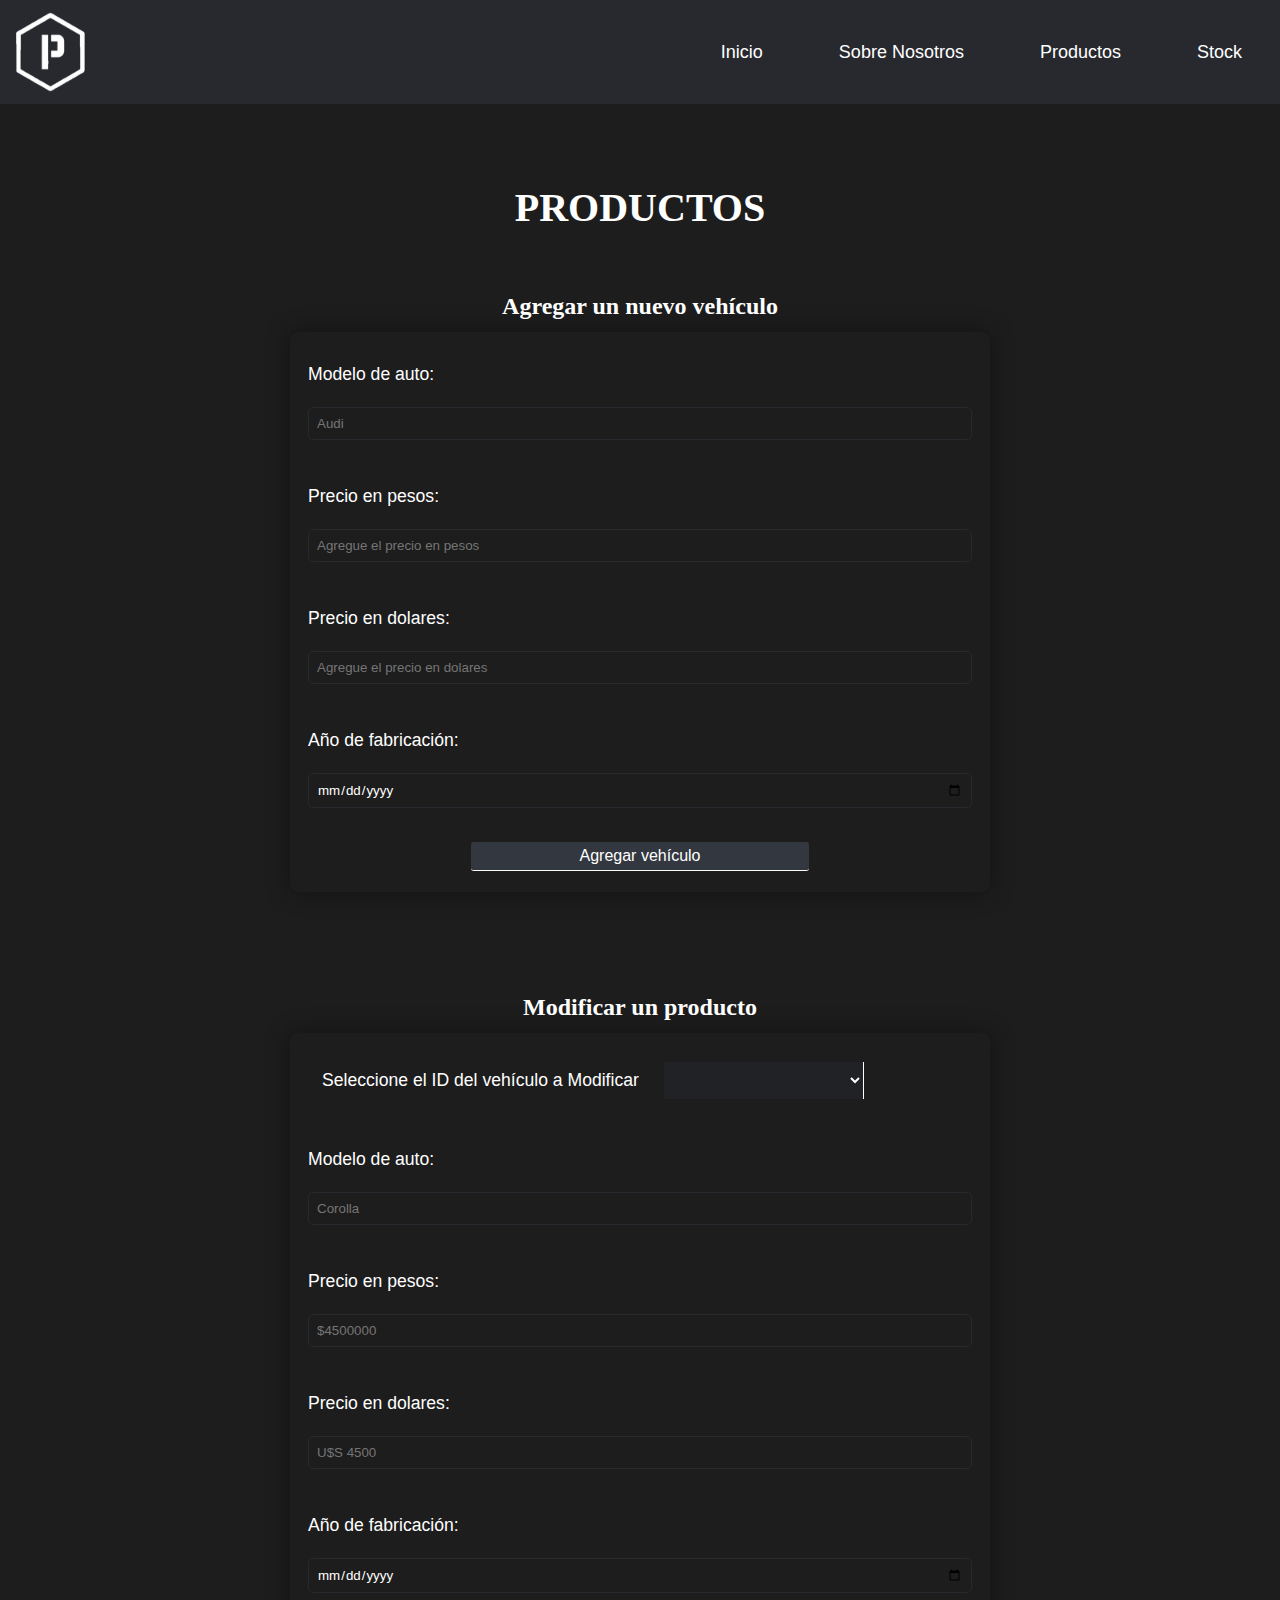
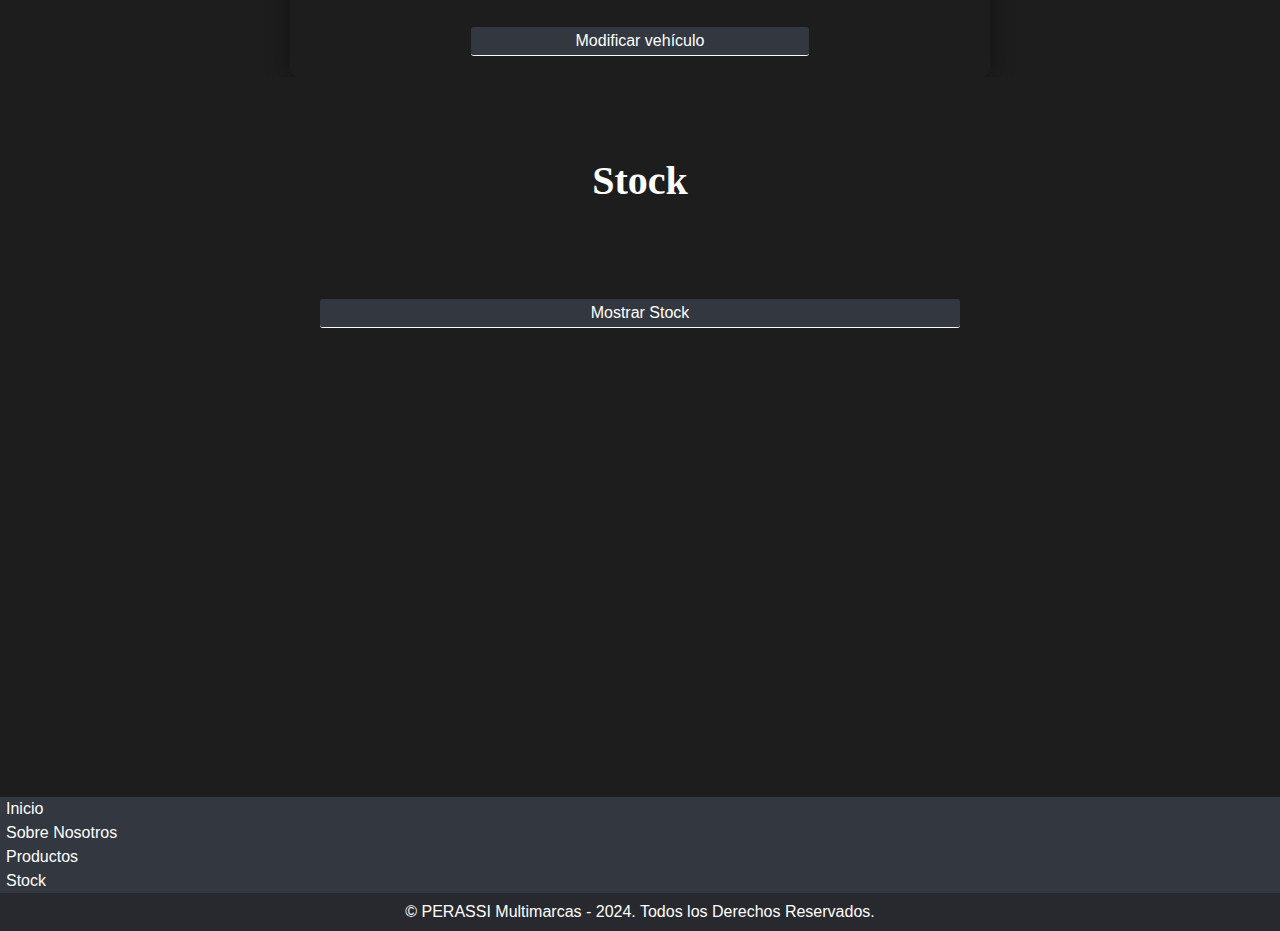
==== productos.html @ dc092533 "12" ====
<!DOCTYPE html>
<html lang="en">
<head>
    <meta charset="UTF-8">
    <meta name="viewport" content="width=device-width, initial-scale=1.0">
    <title>Productos</title>
    <link rel="stylesheet" href="style.css">
</head>
<body>
    <header>
        <div class="contenedor-header">
            <nav class="nav">
                <div class="nav__logo-container">
                    <a href="index.html"><img src="imgs/logo.png" alt="Logo" id="Inicio"></a>
                </div>
                <div class="nav__ul-container">
                    <ul class="nav__ul">
                        <li class="nav__item"><a href="index.html" class="nav__link">Inicio</a></li>
                        <li class="nav__item"><a href="index.html" class="nav__link">Sobre Nosotros</a></li>
                        <li class="nav__item"><a href="#Producto" class="nav__link">Productos</a></li>
                        <li class="nav__item"><a href="#Stock" class="nav__link">Stock</a></li>
                    </ul>
                </div>
            </nav>
        </div>
    </header>
    <section class="form" id="Producto">
        <h2 class="form__tittle">PRODUCTOS</h2>
        <!--Agregar un Nuevo vehículo-->
        <h3>Agregar un nuevo vehículo</h3>
        <form action="javascript:" class= "form__form">
            <div class="form__input-container">
                <label>Modelo de auto:
                    <input type="text" id="titulo" placeholder="Audi">
                </label>
            </div>
            <div class="form__input-container">
                <label>Precio en pesos: 
                    <input type="number" id="precioPeso" placeholder="Agregue el precio en pesos">
                </label>
            </div>
            <div class="form__input-container">
                <label>Precio en dolares: 
                    <input type="number" id="precioDolar" placeholder="Agregue el precio en dolares">
                </label>
            </div>
            <div class="form__input-container">
                <label>Año de fabricación: 
                    <input type="date" id="fecha">
                </label>
            </div>
            <button onclick="CrearNuevoProducto()">Agregar vehículo</button>
        </form>
        
        <!--Modificar Nuevo vehículo-->
        <h3>Modificar un producto</h3>
        <form class = "form__form">
            <div class="form__select-container">
                <label>Seleccione el ID del vehículo a Modificar
                    <select id="idModificar" class="form__select"></select>
                </label>
            </div>
            <div class="form__input-container">
                <label>Modelo de auto:
                    <input type="text" placeholder="Corolla" id="NuevoTitulo">
                </label>
            </div>
            <div class="form__input-container">
                <label>Precio en pesos: 
                    <input type="number" placeholder="$4500000" id="nuevoPrecioPesos">
                </label>
            </div>
            <div class="form__input-container">
                <label>Precio en dolares: 
                    <input type="number" placeholder="U$S 4500" id="nuevoPrecioDolar">
                </label>
            </div>
            <div class="form__input-container">
                <label>Año de fabricación: 
                    <input type="date" id="nuevaFecha">
                </label>
            </div>
            <button onclick="Modificar()">Modificar vehículo</button>
        </form>
        
    </section>
    <!--SECCIÓN STOCK-->
    <section class="stock">
        <h2 class="stock__tittle">Stock</h2>
        <button onclick="ObtenerProductos()" class="stock__btn">Mostrar Stock</button>
        <div id="respuestaAgregar" class="stock__respuestas">

        </div>
        <div id="respuestaModificar" class="stock__respuestas">

        </div>
    </section>
    <footer>
        <div class="contenedor__pie">
            <div class="contenedor__pie-inicio">
                <ul class="footer__ul">
                    <li class="list__item"><a href="index.html" class="link__item">Inicio</a></li>
                    <li class="list__item"><a href="index.html" class="link__item">Sobre Nosotros</a></li>
                    <li class="list__item"><a href="#Producto" class="link__item">Productos</a></li>
                    <li class="list__item"><a href="#Stock" class="link__item">Stock</a></li>
                </ul>
            </div>
            <div class="contenedor__pie-derechos">
                <p>&copy; PERASSI Multimarcas - 2024. Todos los Derechos Reservados.</p>
            </div>
        </div>
    </footer>
    <script src="script.js"></script>
</body>
</html>
---- style.css ----
*{
    margin: 0;
    padding: 0;
    font-family: sans-serif;
    box-sizing: border-box;
    scroll-behavior: smooth;
}

div, header, nav, section, form, h1, h2, h3, p, body {
    box-sizing: border-box;
}

.contenedor-header {
    background-color: #27292E;
}

.nav {
    display: flex;
    align-items: center;
    justify-content: space-between;
}

.nav__ul {
    margin: 0;
    display: flex;
    flex-wrap: wrap;
    padding: 0;
}

.nav__item {
    list-style: none;
    padding: 0 38px;
    font-size: 18px;
}

.nav__link {
    display: inline-block;
    text-decoration: none;
    color: #fff;
}

img {
    width: 100px;
    height: 100px;
}

.nav__logo-container { 
    background-size: cover;
}

/* Sección INICIO */

.contenedor-inicio {
    min-height: 100vh;
    box-sizing: border-box;
    background-image: linear-gradient(#000a, #000a), url(imgs/background-img2.jpg);
    background-repeat: no-repeat;
    background-size: cover;
    display: flex;
}

h1{
    margin: 0;
    font-size: 4.2rem;
    padding-bottom: 30px;
    text-wrap: nowrap;
    font-weight: bolder;
    font-family: 'Times New Roman';
}
.inicio__parrafo {
    font-family: 'Times New Roman';
    font-size: 1.75rem;
    font-weight: 100;
}


.seccion__inicio {
    position: relative;
    z-index: 10;
    margin: auto;
    text-align: center;
    max-width: 700px;
    color: #d1d1d1;
}

.contenedor-inicio p {
    text-wrap: pretty;
    font-weight: bolder;
}

/* Seccion Sobre Nosotros*/
.wrapper {
    display: flex;
    justify-content: center;
    align-items: center;
    height: 100vh;
    background-color: #2e3032;
    font-family: 'Times New Roman';
    box-sizing: border-box;
}
.contenedor__sobreNosotros {
    text-align: center;
}

.sobreNosotros__tittle {
    font-size: 2.4rem;
    margin-bottom: 1.5rem;
    color: #f6f6f6;
}

.sobreNosotros__text {
    font-size: 1rem;
    color: #fbfbfb;
    padding: 14px 30px;
    text-wrap: pretty;
    margin: 10px;
}


/* Seccion PRODUCTOS */
.form {
    padding-top: 80px;
    font-family: 'Times New Roman';
    background-color: #1d1d1d;
    color: #fff;
    box-sizing: border-box;
}

.form h3 {
    font-size: 1.5rem;
    font-family: 'Times New Roman', Times, serif;
    text-align: center;
    padding: 12px 0;
}

.form h3:hover {
    color: #399976;
    transition: 0.8s;
}

.form__tittle {
    padding-bottom: 50px;
    font-size: 2.5rem;
    text-align: center;
    font-family: 'Times New Roman', Times, serif;
}

.form__subtittle {
    font-size: 1.2rem;
    padding: 0 6px;
}

.form__form {
    padding: 6px 12px;
    max-width: 700px;
    min-height: 480px;
    margin: auto;
    border-radius: 9px;
    margin-bottom: 90px;
    box-shadow: 0px 0px 25px #0006;
}
.form__form:last-child {
    margin-bottom: 0;
}

.form__input-container {
    padding: 15px 6px;
}


.form label {
    font-family: Arial;
    font-size: 1.1rem;
    line-height: 2.5;
}

.form input {
    width: 100%;
    padding: 8px;
    border: none;
    border: 1px solid #27292E;
    background-color: transparent;
    border-radius: 5px;
    margin-top: 10px;
    color: #fff;
}

.form button, .stock__btn {
    min-width: 50%;
    border-radius: 3px;
    padding: 5px;
    background-color: #33373f;
    color: #fff;
    font-size: 1rem;
    font-weight: 300;
    text-align: center;
    margin: 15px;
    margin-left: 25%;
    border: none;
    outline: none;
    border-bottom: 1px solid #fbfbfb;
}

.form__select-container {
    display: flex;
    flex-direction: column;
    margin: 20px;
}

.form__select{
    background-color: #212225;
    color: #fff;
    padding: 9px;
    font-size: 16px;
    text-align: center;
    margin-left: 20px;
    border: none;
    border-right: 1px solid #fff;
    width: 200px;
    outline: none;
    cursor: pointer;
}

.form__select:focus {
    box-shadow: 0px 0px 10px #111;
}


.form__form option {
    border-bottom: 1px solid #fff;
}


/*Seccion Stock*/
.stock {
    background-color: #1d1d1d;
    min-height: 80vh;
    box-sizing: border-box;
    font-family: 'Times New Roman', Times, serif;
}

.stock__tittle {
    color: #fff;
    text-align: center;
    padding: 80px 0;
    font-family: 'Times New Roman', Times, serif;
    font-size: 2.5rem;
}

.stock__respuestas {
    display: flex;
    flex-wrap: wrap;
    gap: 20px;
    padding: 20px;
    justify-content: center;
}
.form__card {
    background-color: #333539;
    display: flex;
    align-items: center;
    border-radius: 10px;
    overflow: hidden;
    width: 950px;
    max-width: 90%;
    height: 260px;
    box-shadow: 0 0 5px #fffa;
}
.stock__btn {
    width: 40%;
}
.stock__logo {
    width: 230px;
    height: 230px;
    object-fit: cover;
    border-right: 1px solid #fffa;
    padding: 8px;
    border-radius: 15px;
}

.form__card ul {
    list-style: none;
    margin: 0;
    font-size: 1rem;
    flex: 1;
    font-family: Tahoma;
}
.form__card li {
    text-decoration: none;
    color: #fbf3f3;
    margin-bottom: 15px;
    display: flex;
    justify-content: flex-end;
    padding-right: 20px;
}
.form__card li strong {
    color: #9c9d9b;
    font-weight: bolder;
}

.form__btn-borrar {
    background-color: #9c9d9b;
    color: #fff;
    padding: 2px 12px;
    border-radius: 2px;
    border: none;
    border: 1px solid #fff;
    font-size: 1.2rem;
    font-family: Tahoma;
    margin-top: 18px;
}





/* Seccion FOOTER */

.contenedor__pie {
    background-color: #27292E;
    color: #fff;
    box-sizing: border-box;
    margin-top: auto;
}

.contenedor__pie-inicio{
    text-align: start;
    background-color: #33373f;
}
.contenedor__pie-derechos {
    text-align: center;
    padding: 10px;
}

.list__item {
    list-style: none;
    padding: 3px 6px;
    font-size: 16px;
}

.link__item {
    text-decoration: none;
    color: #fff;
}
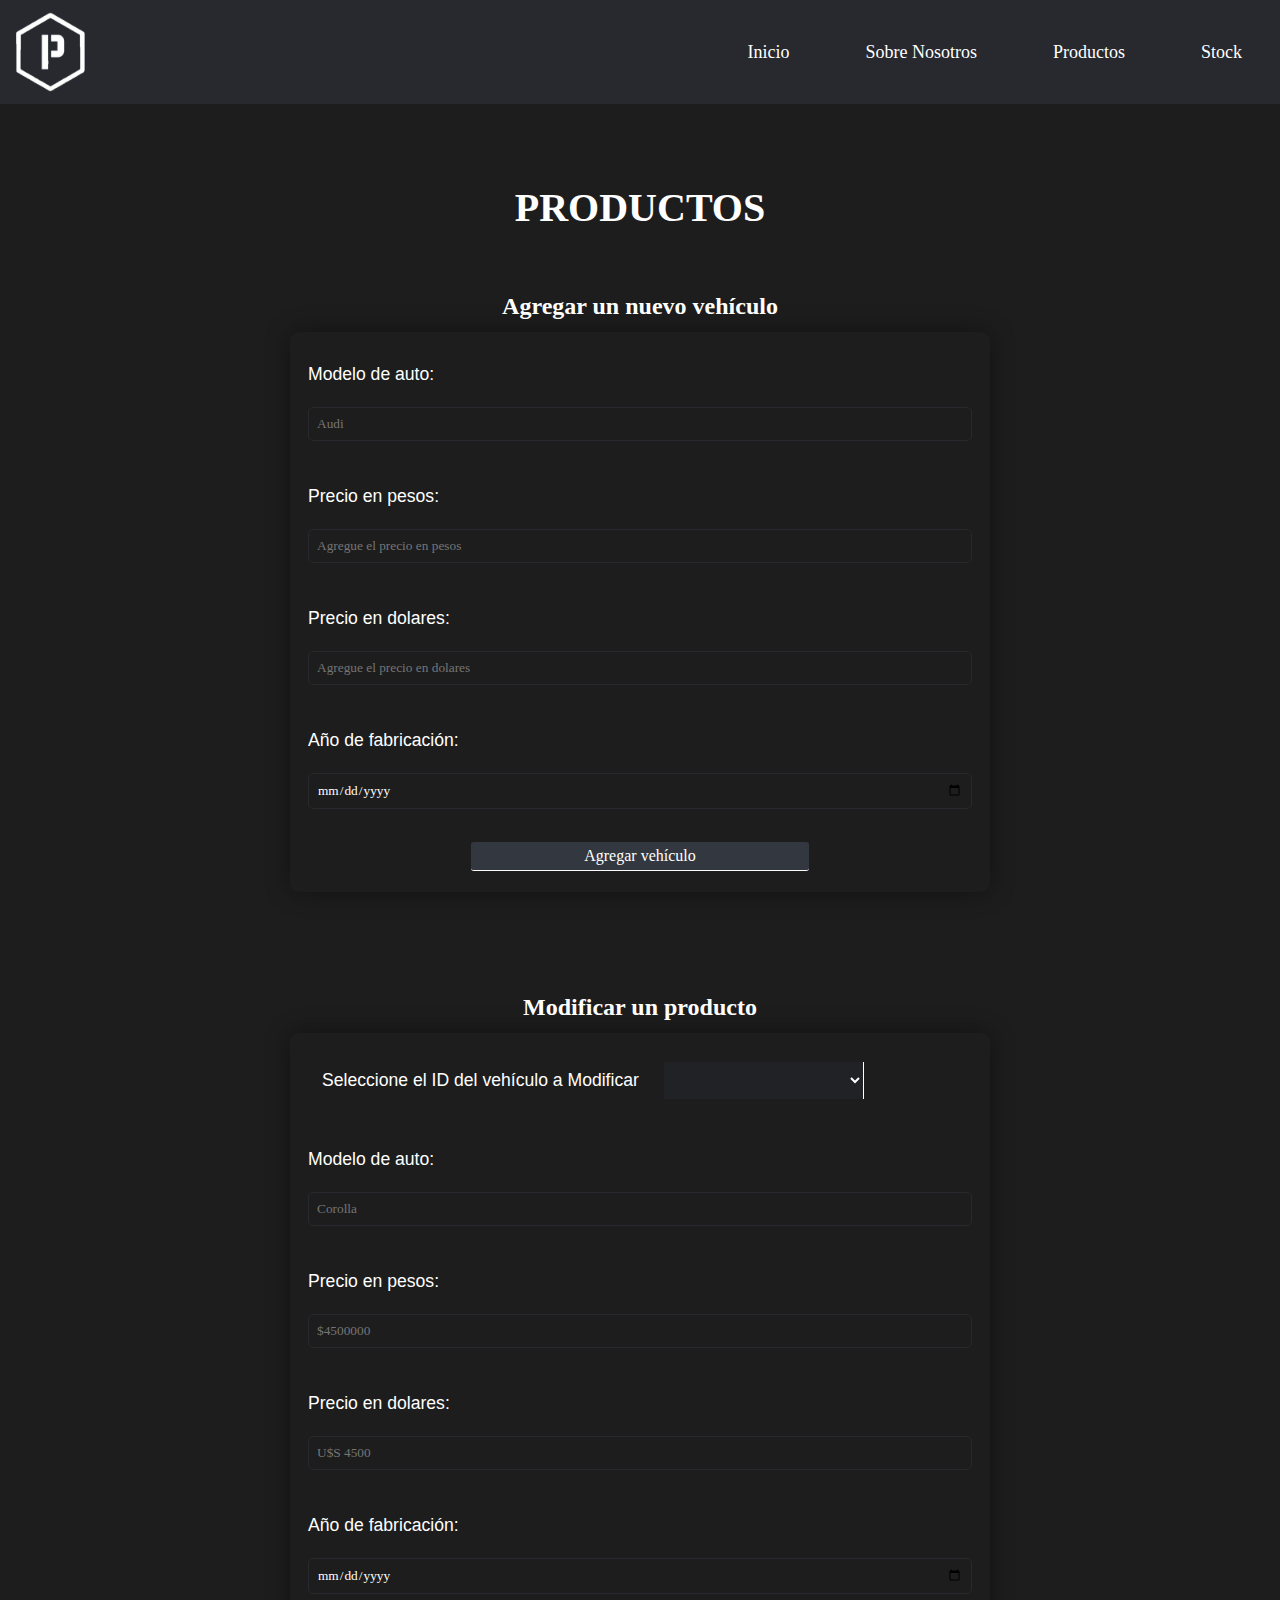
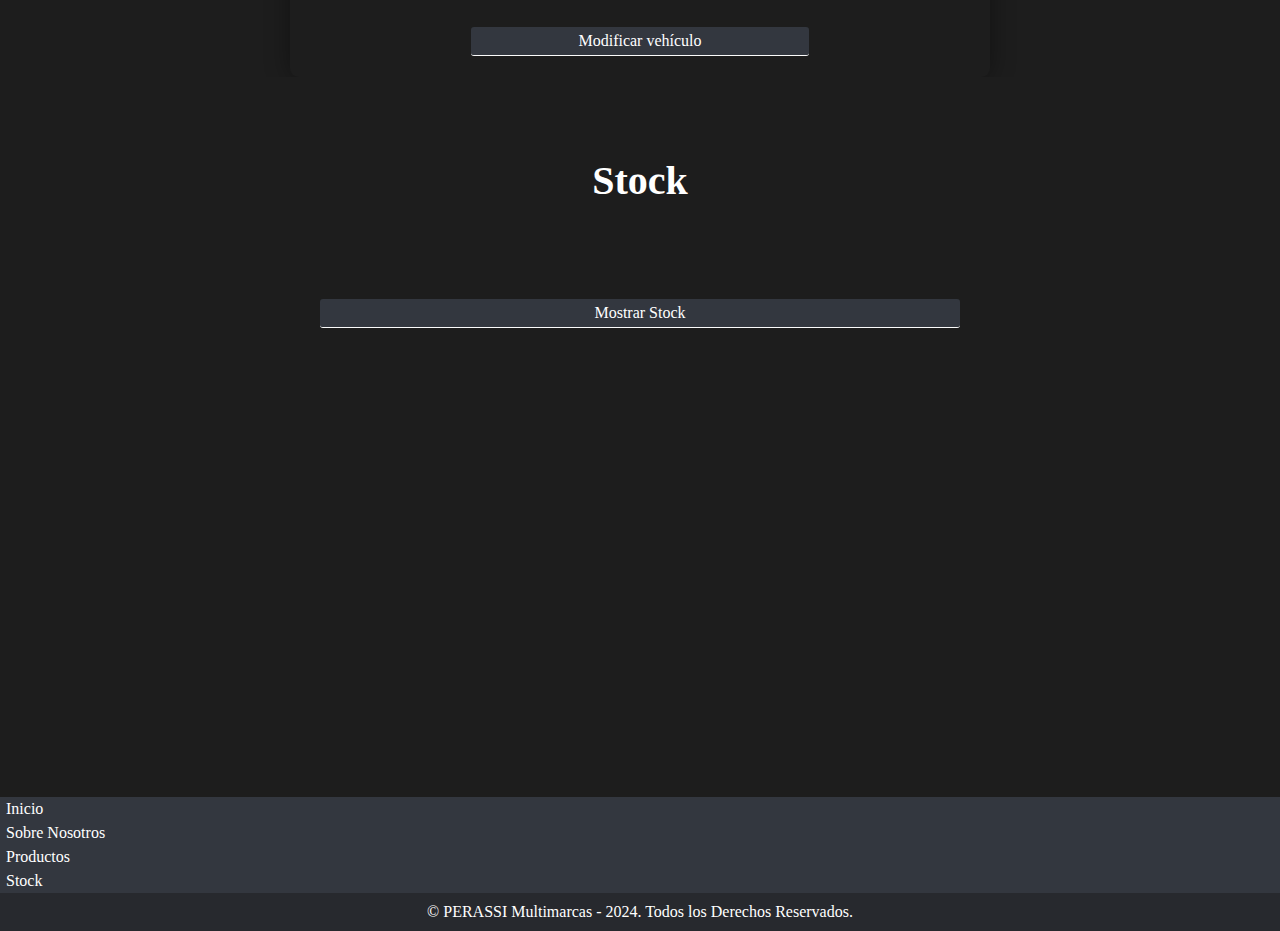
==== commit 0c835d3a: "Adaptative" ====
--- a/productos.html
+++ b/productos.html
@@ -5,18 +5,23 @@
     <meta name="viewport" content="width=device-width, initial-scale=1.0">
     <title>Productos</title>
     <link rel="stylesheet" href="style.css">
+    <link rel="stylesheet" href="https://cdnjs.cloudflare.com/ajax/libs/font-awesome/6.0.0-beta3/css/all.min.css">
 </head>
 <body>
-    <header>
+    <header class="header">
         <div class="contenedor-header">
+            <input type="checkbox" class="header__checkbox" id="menu-toggle">
             <nav class="nav">
                 <div class="nav__logo-container">
                     <a href="index.html"><img src="imgs/logo.png" alt="Logo" id="Inicio"></a>
                 </div>
+                <label for="menu-toggle" class="nav__menu-container">
+                    <i class="fa-solid fa-bars-staggered"></i>
+                </label>
                 <div class="nav__ul-container">
                     <ul class="nav__ul">
-                        <li class="nav__item"><a href="index.html" class="nav__link">Inicio</a></li>
-                        <li class="nav__item"><a href="index.html" class="nav__link">Sobre Nosotros</a></li>
+                        <li class="nav__item"><a href="index.html#Inicio" class="nav__link">Inicio</a></li>
+                        <li class="nav__item"><a href="index.html#SobreNosotros" class="nav__link">Sobre Nosotros</a></li>
                         <li class="nav__item"><a href="#Producto" class="nav__link">Productos</a></li>
                         <li class="nav__item"><a href="#Stock" class="nav__link">Stock</a></li>
                     </ul>
@@ -49,12 +54,12 @@
                     <input type="date" id="fecha">
                 </label>
             </div>
-            <button onclick="CrearNuevoProducto()">Agregar vehículo</button>
+            <button onclick="CrearNuevoProducto()" class="btn__agregar">Agregar vehículo</button>
         </form>
         
         <!--Modificar Nuevo vehículo-->
         <h3>Modificar un producto</h3>
-        <form class = "form__form">
+        <form action="javascript:" class="form__form">
             <div class="form__select-container">
                 <label>Seleccione el ID del vehículo a Modificar
                     <select id="idModificar" class="form__select"></select>
@@ -80,12 +85,11 @@
                     <input type="date" id="nuevaFecha">
                 </label>
             </div>
-            <button onclick="Modificar()">Modificar vehículo</button>
+            <button onclick="Modificar()" class="btn__modificar">Modificar vehículo</button>
         </form>
-        
     </section>
     <!--SECCIÓN STOCK-->
-    <section class="stock">
+    <section class="stock" id="Stock">
         <h2 class="stock__tittle">Stock</h2>
         <button onclick="ObtenerProductos()" class="stock__btn">Mostrar Stock</button>
         <div id="respuestaAgregar" class="stock__respuestas">
@@ -110,6 +114,6 @@
             </div>
         </div>
     </footer>
-    <script src="script.js"></script>
 </body>
+<script src="script.js"></script>
 </html>--- a/style.css
+++ b/style.css
@@ -1,14 +1,23 @@
 *{
     margin: 0;
     padding: 0;
-    font-family: sans-serif;
+    font-family: 'Montserrat';
     box-sizing: border-box;
     scroll-behavior: smooth;
 }
-
 div, header, nav, section, form, h1, h2, h3, p, body {
     box-sizing: border-box;
 }
+    
+/*---------HEADER SECTION------------*/
+.header {
+    position: sticky;
+    z-index: 100;
+    top: 0;
+    container-type: inline-size;
+    container-name: header;
+}
+
 
 .contenedor-header {
     background-color: #27292E;
@@ -46,6 +55,62 @@
 
 .nav__logo-container { 
     background-size: cover;
+}
+
+.nav__menu-container{
+    display: none;
+}
+
+.header__checkbox {
+    display: none;
+}
+.header__checkbox:checked + .nav .nav__ul-container {
+    display: flex;
+    flex-direction: column;
+    align-items: center;
+    justify-content: center;
+}
+
+/*---------HEADER QUERIES------------*/
+@container header (max-width: 700px){
+    .header {
+        display: flex;
+        position: relative;
+        z-index: 10;
+    }
+    .nav__ul-container{
+        display: none;
+        position: absolute;
+        top: 100px;
+        right: 0;
+        background-color: #27292E;
+        width: 100%;
+        z-index: 101;
+    }
+    .nav__menu-container{
+        display: block;
+        color: #fff;
+        font-size: 3rem;
+        position: absolute;
+        right: 10px;
+        cursor: pointer;
+    }
+    .nav__ul{
+        display: flex;
+        flex-direction: column;
+        width: 100%;
+        padding: 3px;
+        justify-content: center;
+        align-items: center;
+    }
+    .nav__item {
+        margin: 4px;
+        border-bottom: 1px solid #fff9;
+        
+    }
+}
+.header__checkbox:checked ~ .nav__ul-container {
+    display: flex;
 }
 
 /* Sección INICIO */
@@ -63,7 +128,7 @@
     margin: 0;
     font-size: 4.2rem;
     padding-bottom: 30px;
-    text-wrap: nowrap;
+    text-wrap: wrap;
     font-weight: bolder;
     font-family: 'Times New Roman';
 }
@@ -88,33 +153,128 @@
     font-weight: bolder;
 }
 
-/* Seccion Sobre Nosotros*/
-.wrapper {
+/*--------------SECCION SOBRE NOSOTROS-----------------*/
+
+.sobreNosotros {
+    padding: 40px;
+    background-color: #333539;
+    color: #f9f9f9;
+    container-name: sobreNosotros;
+    container-type: inline-size;
+}
+
+.sobreNosotros-tittle {
+    text-align: center;
+    font-family: 'Montserrat';
+    font-size: 2.6rem;
+    margin-bottom: 30px;
+}
+
+.timeline {
+    display: flex;
+    flex-direction: column;
+    align-items: center;
+    position: relative;
+    
+}
+
+.timeline::before {
+    content: '';
+    position: absolute;
+    top: 0;
+    bottom: 0;
+    left: 50%;
+    width: 2px;
+    background-color: #212225;
+    margin: 8px;
+}
+
+.timeline__event {
+    display: flex;
+    align-items: center;
+    margin-bottom: 20px;
+    width: 100%;
+}
+
+.timeline__icon {
+    width: 60px;
+    height: 60px;
+    background-color: #212225;
+    border: 2px solid #000;
+    border-radius: 50%;
     display: flex;
     justify-content: center;
     align-items: center;
-    height: 100vh;
-    background-color: #2e3032;
-    font-family: 'Times New Roman';
-    box-sizing: border-box;
-}
-.contenedor__sobreNosotros {
-    text-align: center;
-}
-
-.sobreNosotros__tittle {
-    font-size: 2.4rem;
-    margin-bottom: 1.5rem;
-    color: #f6f6f6;
-}
-
-.sobreNosotros__text {
-    font-size: 1rem;
-    color: #fbfbfb;
-    padding: 14px 30px;
-    text-wrap: pretty;
-    margin: 10px;
-}
+    margin-right: 20px;
+    font-size: 24px;
+    
+}
+
+.timeline__content {
+    background-color: #212225;
+    padding: 15px;
+    border-radius: 10px;
+    box-shadow: 0 4px 8px rgba(0,0,0,0.1);
+    width: calc(50% - 80px);
+}
+
+.timeline__event:nth-child(odd) .timeline__content {
+    margin-right: auto;
+}
+
+.timeline__event:nth-child(even) .timeline__content {
+    margin-left: auto;
+    
+}
+
+.services {
+    display: flex;
+    justify-content: center;
+    gap: 20px;
+    margin-top: 30px;
+}
+
+.service__item {
+    font-family: 'Montserrat';
+    font-size: 16px;
+    background-color: #212225;
+    padding: 20px;
+    border-radius: 10px;
+    text-align: center;
+    width: 200px;
+    display: flex;
+    flex-direction: column;
+    align-items: center;
+}
+
+.service__item i {
+    color: #fff;
+    font-size: 50px;
+    margin-bottom: 10px;
+}
+
+/*--------------QUERIES SOBRE NOSOTROS-----------------*/
+
+@container sobreNosotros (max-width: 600px){
+    .timeline{
+        flex-direction: column;
+    }
+    .timeline__content {
+        width: calc(100% - 80px);
+    }
+    .timeline::before{
+        display: none;
+    }
+    .services {
+        flex-direction: column;
+        align-items: center;
+    }
+    .service__item {
+        width: 100%;
+        max-width: 300px;
+    }
+}
+
 
 
 /* Seccion PRODUCTOS */
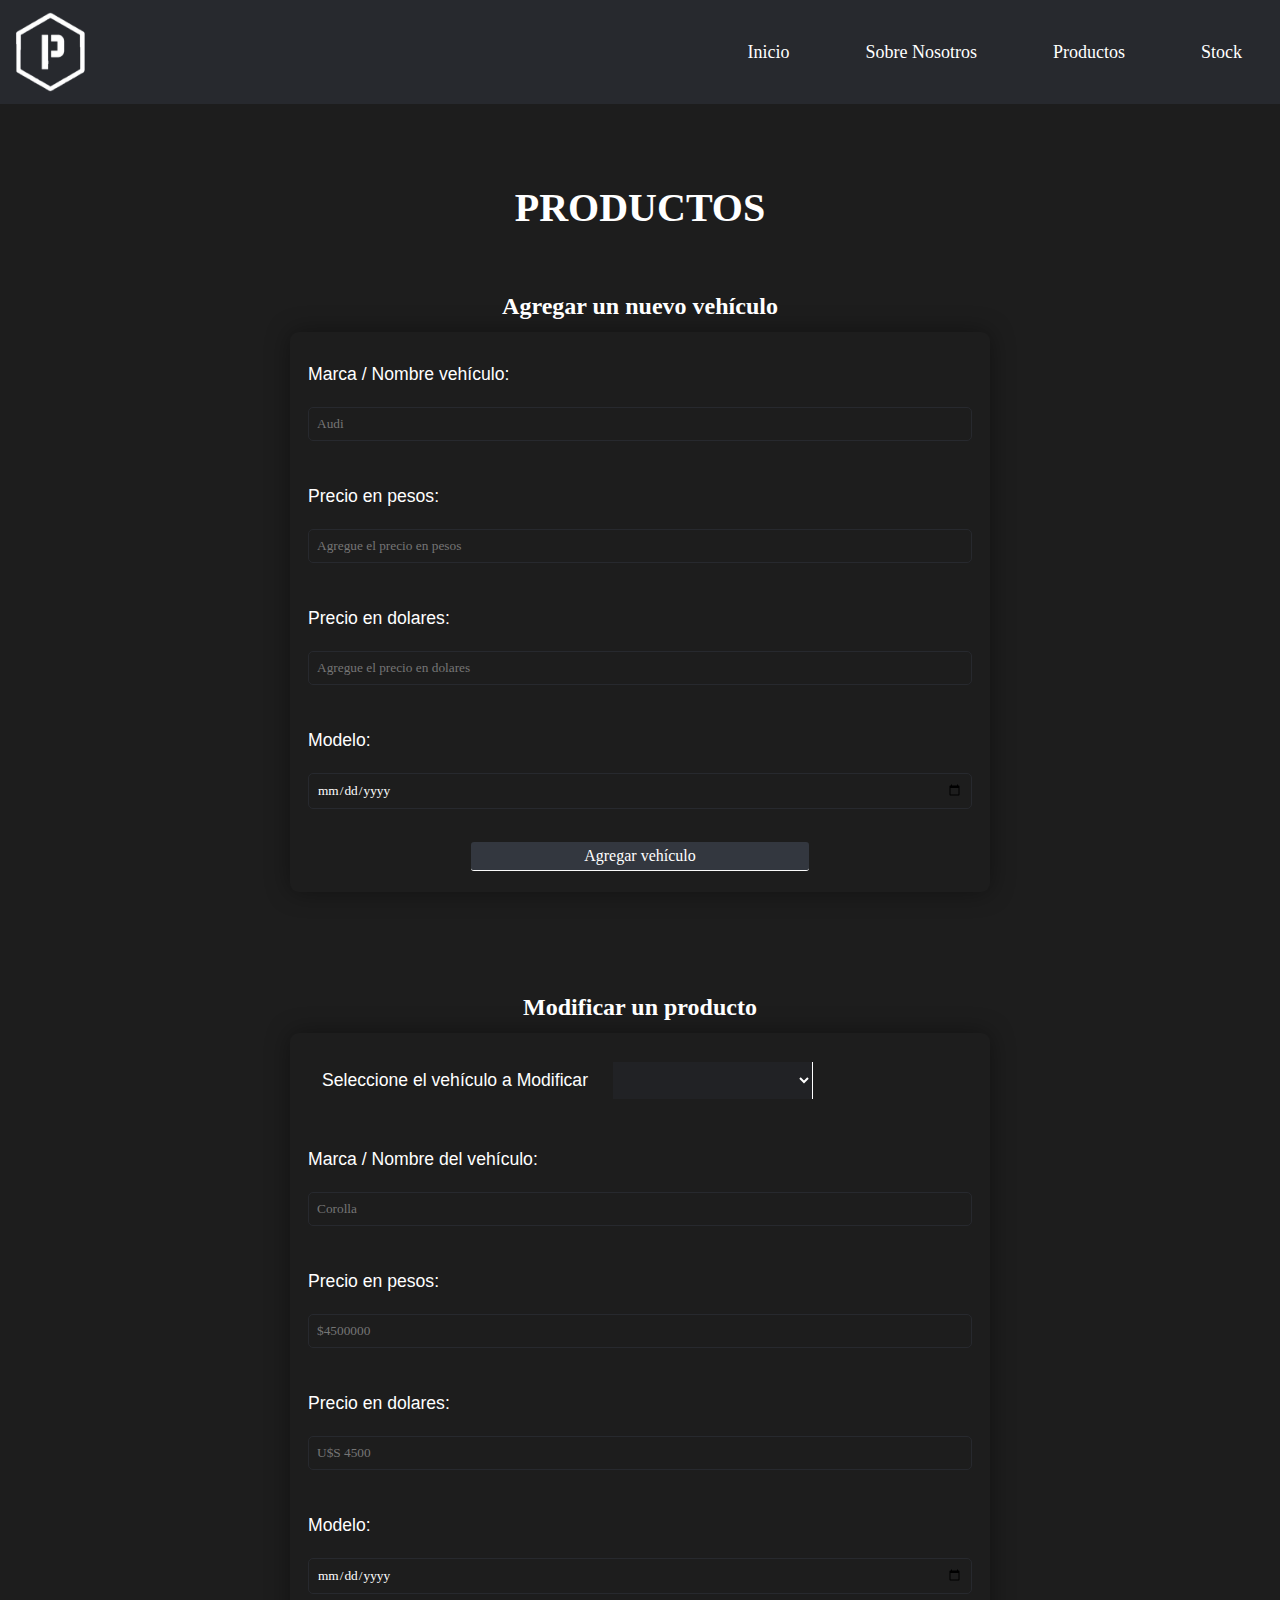
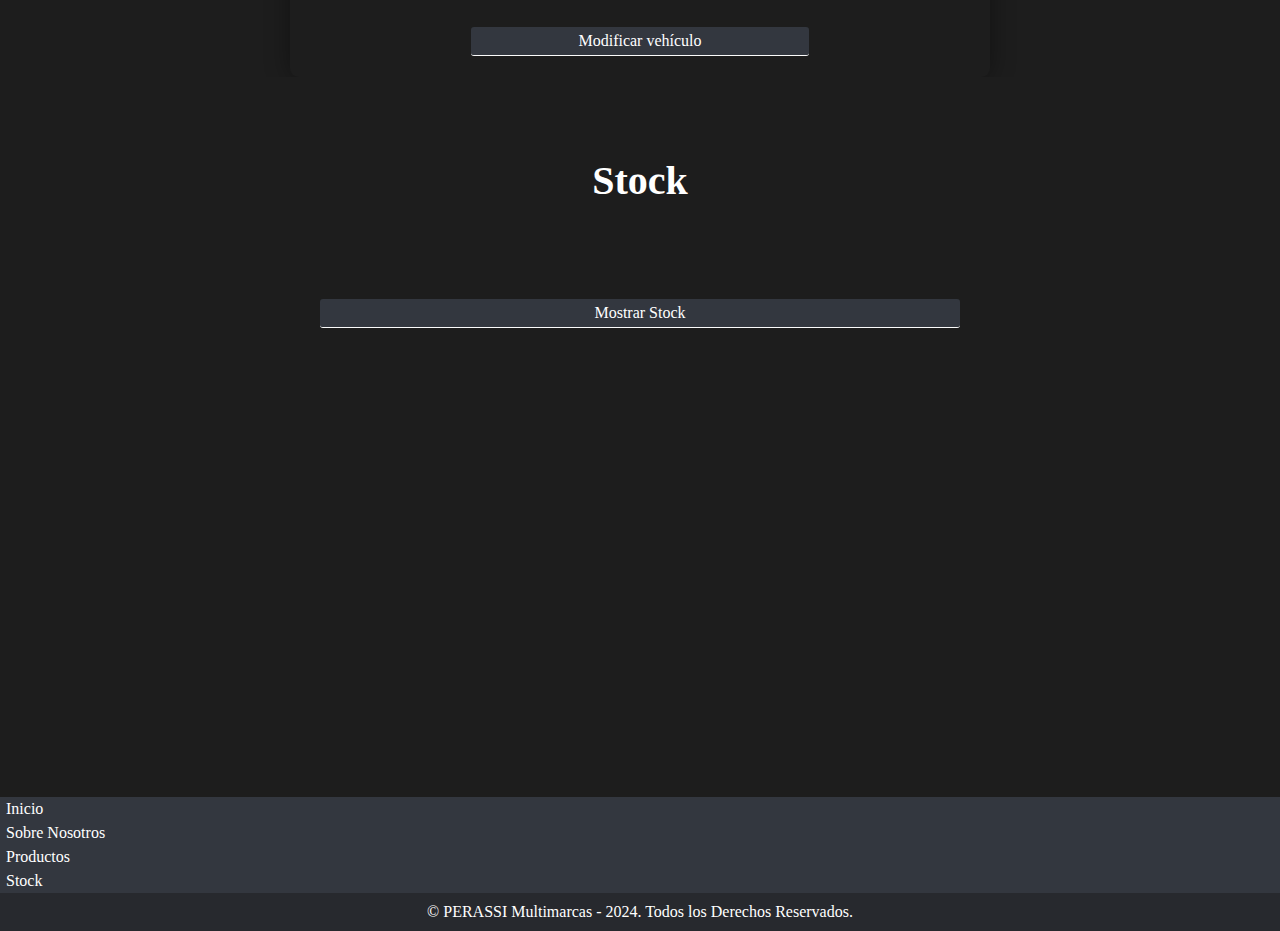
==== commit ecc04f1c: "Finish_adaptative" ====
--- a/productos.html
+++ b/productos.html
@@ -35,7 +35,7 @@
         <h3>Agregar un nuevo vehículo</h3>
         <form action="javascript:" class= "form__form">
             <div class="form__input-container">
-                <label>Modelo de auto:
+                <label>Marca / Nombre vehículo:
                     <input type="text" id="titulo" placeholder="Audi">
                 </label>
             </div>
@@ -50,7 +50,7 @@
                 </label>
             </div>
             <div class="form__input-container">
-                <label>Año de fabricación: 
+                <label>Modelo: 
                     <input type="date" id="fecha">
                 </label>
             </div>
@@ -61,12 +61,12 @@
         <h3>Modificar un producto</h3>
         <form action="javascript:" class="form__form">
             <div class="form__select-container">
-                <label>Seleccione el ID del vehículo a Modificar
+                <label>Seleccione el vehículo a Modificar
                     <select id="idModificar" class="form__select"></select>
                 </label>
             </div>
             <div class="form__input-container">
-                <label>Modelo de auto:
+                <label>Marca / Nombre del vehículo:
                     <input type="text" placeholder="Corolla" id="NuevoTitulo">
                 </label>
             </div>
@@ -81,7 +81,7 @@
                 </label>
             </div>
             <div class="form__input-container">
-                <label>Año de fabricación: 
+                <label>Modelo: 
                     <input type="date" id="nuevaFecha">
                 </label>
             </div>
--- a/style.css
+++ b/style.css
@@ -271,7 +271,7 @@
     }
     .service__item {
         width: 100%;
-        max-width: 300px;
+        max-width: 300px;   
     }
 }
 
@@ -391,7 +391,9 @@
 }
 
 
-/*Seccion Stock*/
+
+/*--------------STOCK SECTION-----------------*/
+
 .stock {
     background-color: #1d1d1d;
     min-height: 80vh;
@@ -413,6 +415,8 @@
     gap: 20px;
     padding: 20px;
     justify-content: center;
+    container-type: inline-size;
+    container-name: stock__respuestas;
 }
 .form__card {
     background-color: #333539;
@@ -470,6 +474,27 @@
 }
 
 
+/*--------------STOCK QUERIES-----------------*/
+
+@container stock__respuestas (max-width: 600px){
+    .form__card {
+        flex-direction: column;
+        height: auto;
+    }
+    .stock__logo {
+        width: 80%;
+        height: auto;
+        border-right: none;
+        border-bottom: 1px solid #fffa;
+    }
+    .form__card ul {
+        padding: 20px;
+    }
+    .form__card li {
+        justify-content: flex-start;
+        padding-right: 0;
+    }
+}
 
 
 
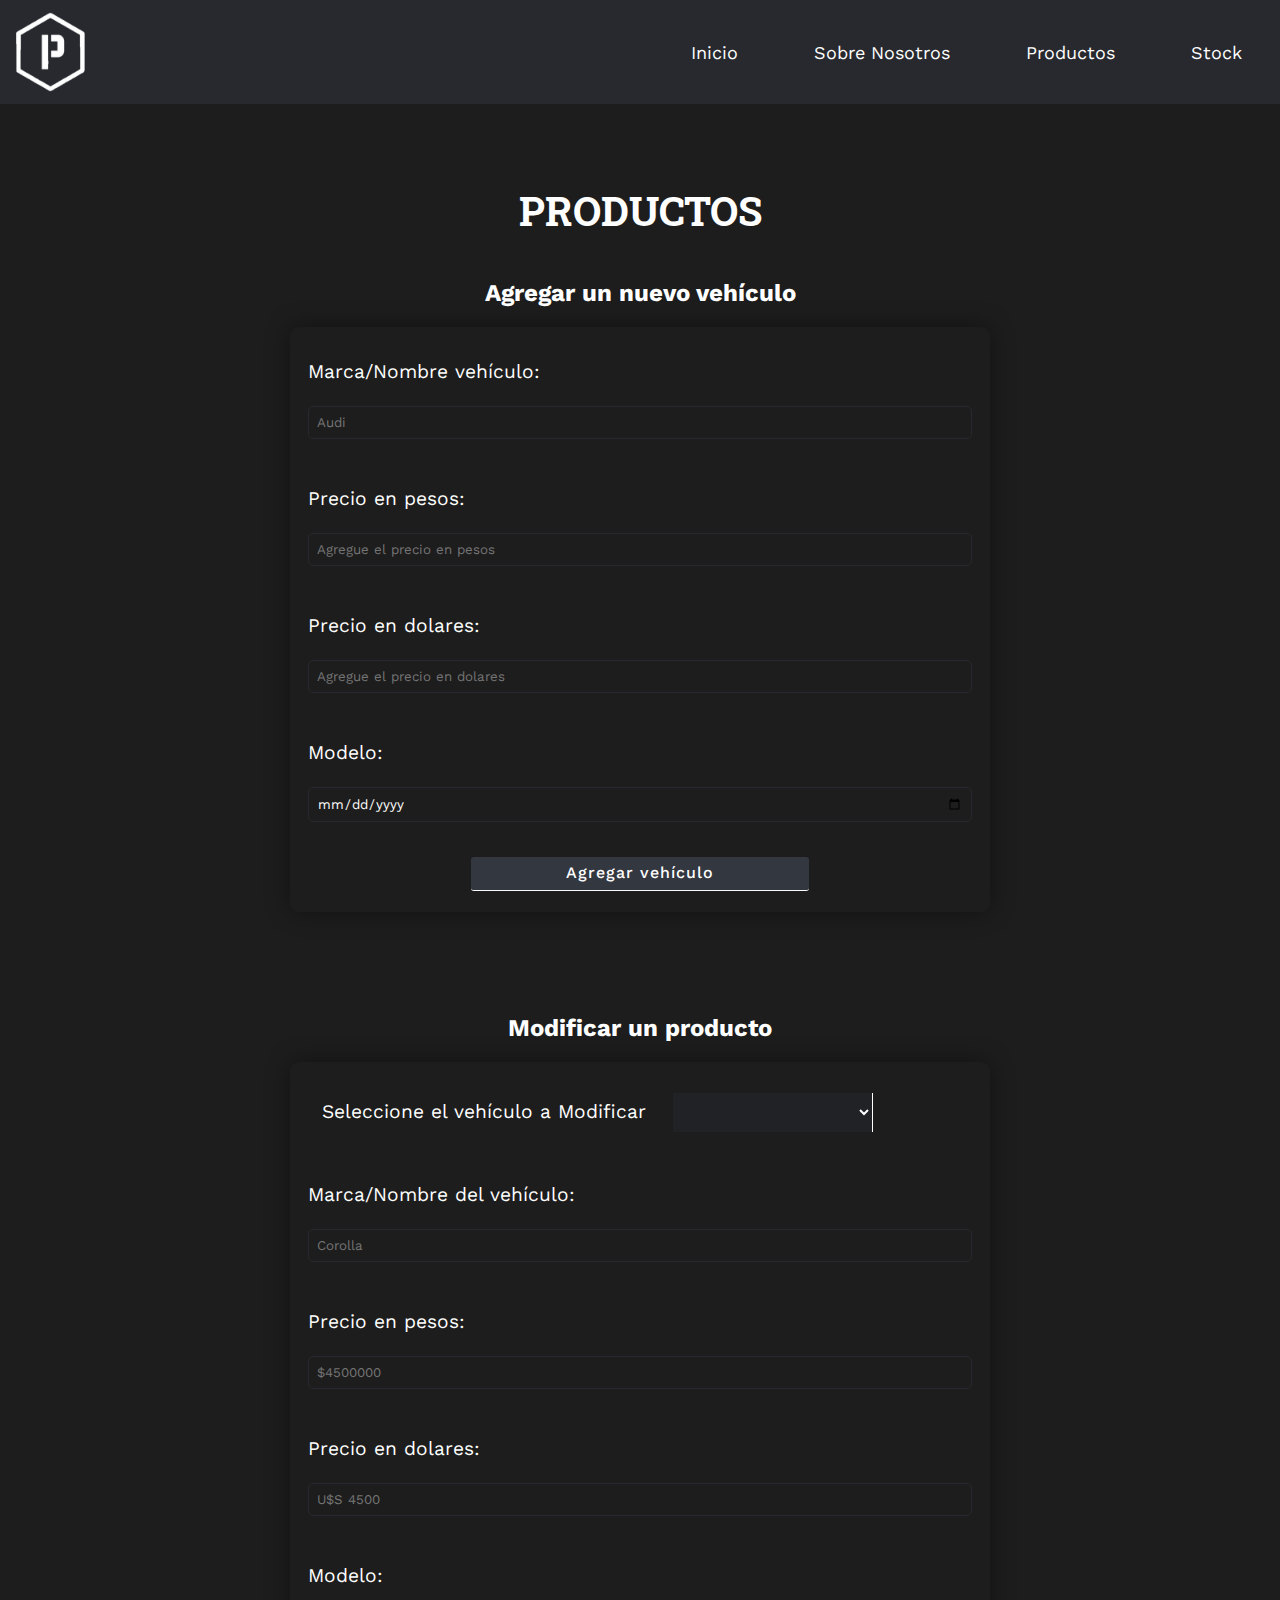
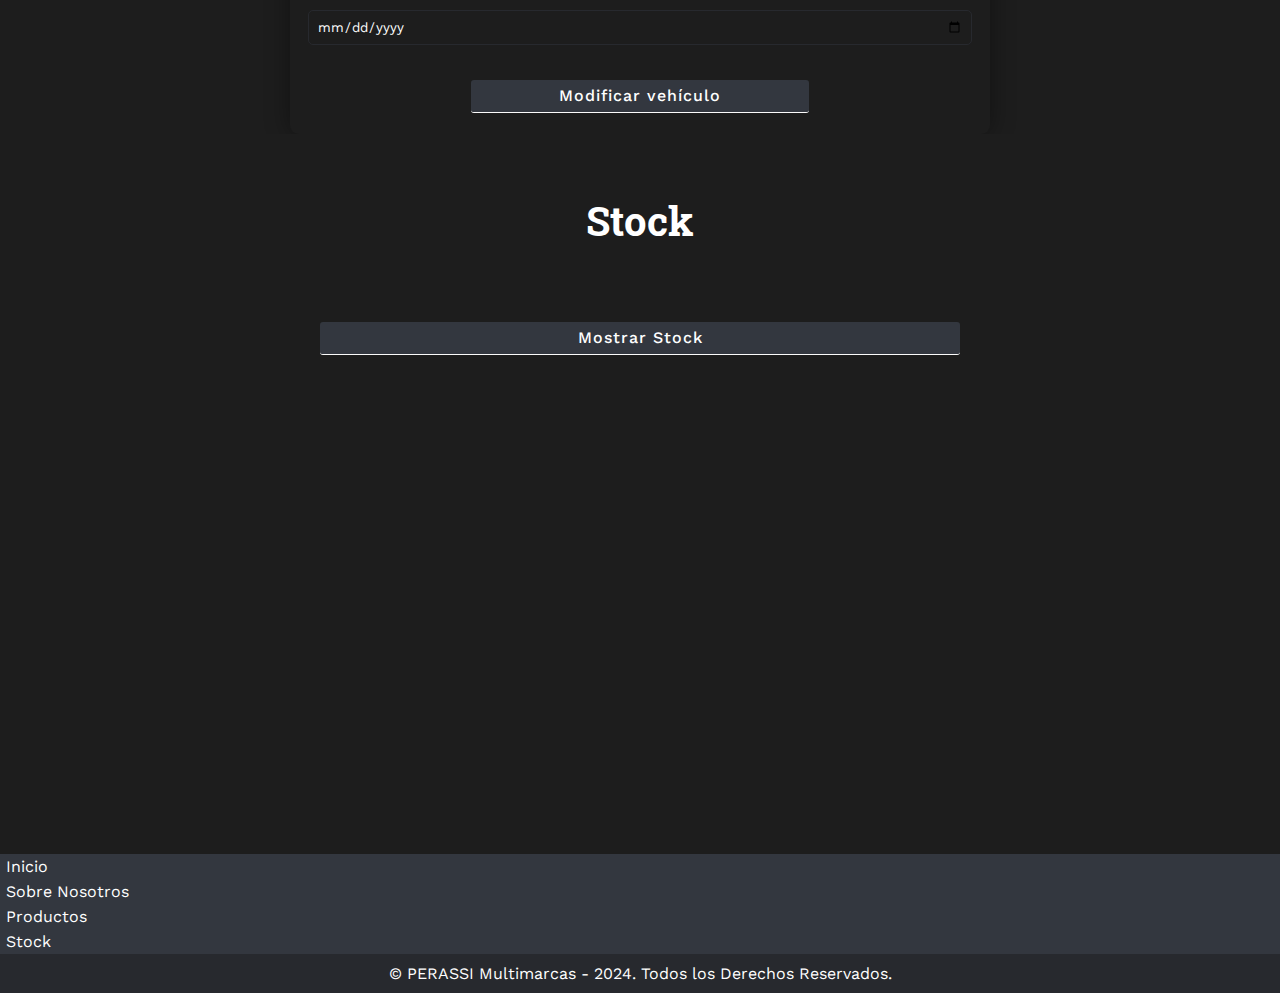
==== commit 3ec21330: "Font-Correction" ====
--- a/productos.html
+++ b/productos.html
@@ -6,6 +6,10 @@
     <title>Productos</title>
     <link rel="stylesheet" href="style.css">
     <link rel="stylesheet" href="https://cdnjs.cloudflare.com/ajax/libs/font-awesome/6.0.0-beta3/css/all.min.css">
+    <link rel="preconnect" href="https://fonts.googleapis.com">
+    <link rel="preconnect" href="https://fonts.gstatic.com" crossorigin>
+    <link href="https://fonts.googleapis.com/css2?family=Work+Sans:ital,wght@0,100..900;1,100..900&display=swap" rel="stylesheet">
+    <link href="https://fonts.googleapis.com/css2?family=Poppins:ital,wght@0,100;0,200;0,300;0,400;0,500;0,600;0,700;0,800;0,900;1,100;1,200;1,300;1,400;1,500;1,600;1,700;1,800;1,900&family=Roboto+Slab:wght@100..900&display=swap" rel="stylesheet">
 </head>
 <body>
     <header class="header">
@@ -35,7 +39,7 @@
         <h3>Agregar un nuevo vehículo</h3>
         <form action="javascript:" class= "form__form">
             <div class="form__input-container">
-                <label>Marca / Nombre vehículo:
+                <label>Marca/Nombre vehículo:
                     <input type="text" id="titulo" placeholder="Audi">
                 </label>
             </div>
@@ -66,7 +70,7 @@
                 </label>
             </div>
             <div class="form__input-container">
-                <label>Marca / Nombre del vehículo:
+                <label>Marca/Nombre del vehículo:
                     <input type="text" placeholder="Corolla" id="NuevoTitulo">
                 </label>
             </div>
--- a/style.css
+++ b/style.css
@@ -1,7 +1,7 @@
 *{
     margin: 0;
     padding: 0;
-    font-family: 'Montserrat';
+    font-family: 'Work Sans';
     box-sizing: border-box;
     scroll-behavior: smooth;
 }
@@ -123,19 +123,24 @@
     background-size: cover;
     display: flex;
 }
-
+h1 span {
+    font-family: 'Roboto Slab';
+    font-weight: 500;
+    font-size: 4.2rem;
+}
 h1{
     margin: 0;
-    font-size: 4.2rem;
-    padding-bottom: 30px;
+    font-size: 3.6rem;
+    padding-bottom: 10px;
     text-wrap: wrap;
-    font-weight: bolder;
-    font-family: 'Times New Roman';
+    font-weight: 400;
+    font-family: 'Work Sans';
 }
 .inicio__parrafo {
-    font-family: 'Times New Roman';
-    font-size: 1.75rem;
+    font-family: 'Work Sans';
+    font-size: 1.6rem;
     font-weight: 100;
+    letter-spacing: 0.5rem;
 }
 
 
@@ -165,9 +170,15 @@
 
 .sobreNosotros-tittle {
     text-align: center;
-    font-family: 'Montserrat';
-    font-size: 2.6rem;
+    font-family: 'Work Sans';
+    font-size: 2.5rem;
     margin-bottom: 30px;
+}
+.sobreNosotros-subtittle {
+    font-weight: 900;
+}
+.timeline__content p {
+    font-size: 18px;
 }
 
 .timeline {
@@ -206,7 +217,7 @@
     justify-content: center;
     align-items: center;
     margin-right: 20px;
-    font-size: 24px;
+    font-size: 26px;
     
 }
 
@@ -235,7 +246,7 @@
 }
 
 .service__item {
-    font-family: 'Montserrat';
+    font-family: 'Work Sans';
     font-size: 16px;
     background-color: #212225;
     padding: 20px;
@@ -276,11 +287,11 @@
 }
 
 
-
-/* Seccion PRODUCTOS */
+/*-------------------SOBRE NOSOTROS SECTION----------------------*/
+
 .form {
     padding-top: 80px;
-    font-family: 'Times New Roman';
+    font-family: 'Work Sans';
     background-color: #1d1d1d;
     color: #fff;
     box-sizing: border-box;
@@ -288,9 +299,10 @@
 
 .form h3 {
     font-size: 1.5rem;
-    font-family: 'Times New Roman', Times, serif;
+    font-family: 'Work Sans';
     text-align: center;
     padding: 12px 0;
+    margin-bottom: 8px;
 }
 
 .form h3:hover {
@@ -299,16 +311,12 @@
 }
 
 .form__tittle {
-    padding-bottom: 50px;
+    padding-bottom: 30px;
     font-size: 2.5rem;
     text-align: center;
-    font-family: 'Times New Roman', Times, serif;
-}
-
-.form__subtittle {
-    font-size: 1.2rem;
-    padding: 0 6px;
-}
+    font-family: 'Roboto Slab';
+}
+
 
 .form__form {
     padding: 6px 12px;
@@ -329,8 +337,8 @@
 
 
 .form label {
-    font-family: Arial;
-    font-size: 1.1rem;
+    font-family: 'Work Sans';
+    font-size: 1.2rem;
     line-height: 2.5;
 }
 
@@ -352,7 +360,9 @@
     background-color: #33373f;
     color: #fff;
     font-size: 1rem;
-    font-weight: 300;
+    font-weight: 500;
+    line-height: 1.4;
+    letter-spacing: 1px;
     text-align: center;
     margin: 15px;
     margin-left: 25%;
@@ -398,14 +408,14 @@
     background-color: #1d1d1d;
     min-height: 80vh;
     box-sizing: border-box;
-    font-family: 'Times New Roman', Times, serif;
+    font-family: 'Work Sans';
 }
 
 .stock__tittle {
     color: #fff;
     text-align: center;
-    padding: 80px 0;
-    font-family: 'Times New Roman', Times, serif;
+    padding: 60px 0;
+    font-family: 'Roboto Slab';
     font-size: 2.5rem;
 }
 
@@ -446,7 +456,7 @@
     margin: 0;
     font-size: 1rem;
     flex: 1;
-    font-family: Tahoma;
+    font-family: 'Work Sans';
 }
 .form__card li {
     text-decoration: none;
@@ -459,6 +469,7 @@
 .form__card li strong {
     color: #9c9d9b;
     font-weight: bolder;
+    font-size: 1.1rem;
 }
 
 .form__btn-borrar {
@@ -469,8 +480,9 @@
     border: none;
     border: 1px solid #fff;
     font-size: 1.2rem;
-    font-family: Tahoma;
+    font-family: 'Work Sans';
     margin-top: 18px;
+    font-weight: 500;
 }
 
 
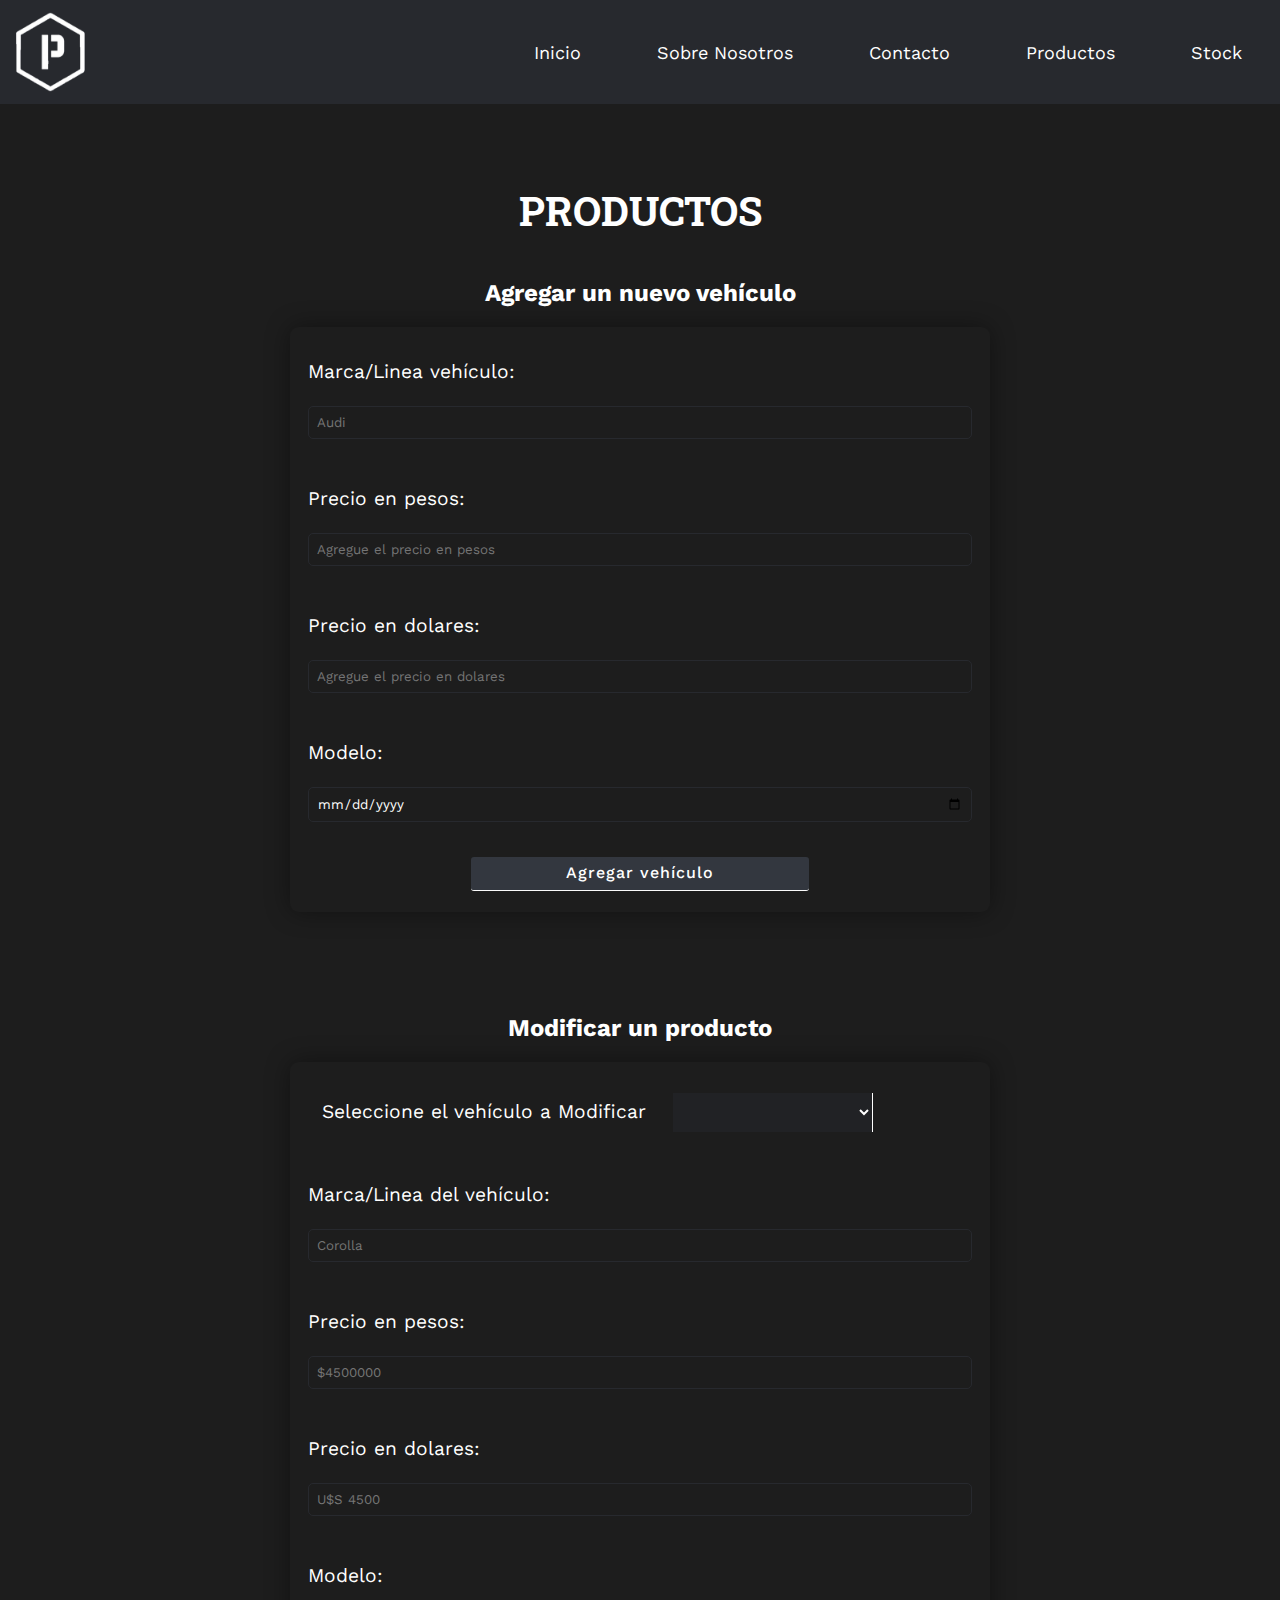
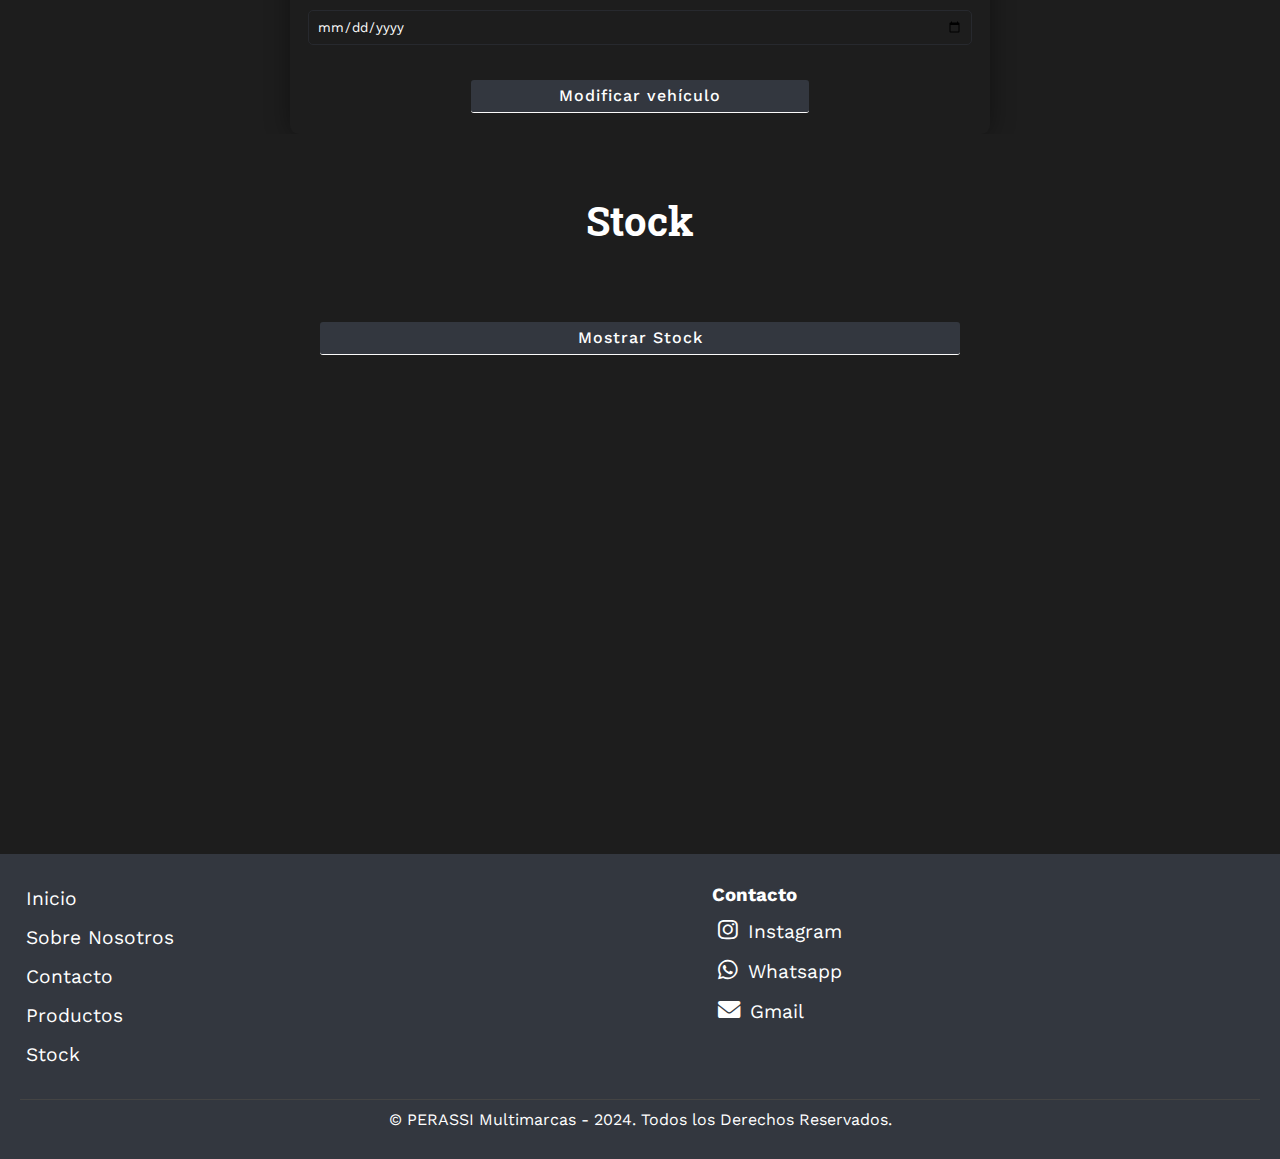
==== commit fdb786c1: "Last-Changes" ====
--- a/productos.html
+++ b/productos.html
@@ -26,6 +26,7 @@
                     <ul class="nav__ul">
                         <li class="nav__item"><a href="index.html#Inicio" class="nav__link">Inicio</a></li>
                         <li class="nav__item"><a href="index.html#SobreNosotros" class="nav__link">Sobre Nosotros</a></li>
+                        <li class="nav__item"><a href="index.html#Contacto" class="nav__link">Contacto</a></li>
                         <li class="nav__item"><a href="#Producto" class="nav__link">Productos</a></li>
                         <li class="nav__item"><a href="#Stock" class="nav__link">Stock</a></li>
                     </ul>
@@ -39,7 +40,7 @@
         <h3>Agregar un nuevo vehículo</h3>
         <form action="javascript:" class= "form__form">
             <div class="form__input-container">
-                <label>Marca/Nombre vehículo:
+                <label>Marca/Linea vehículo:
                     <input type="text" id="titulo" placeholder="Audi">
                 </label>
             </div>
@@ -70,7 +71,7 @@
                 </label>
             </div>
             <div class="form__input-container">
-                <label>Marca/Nombre del vehículo:
+                <label>Marca/Linea del vehículo:
                     <input type="text" placeholder="Corolla" id="NuevoTitulo">
                 </label>
             </div>
@@ -103,15 +104,26 @@
 
         </div>
     </section>
-    <footer>
+    <footer class="footer">
         <div class="contenedor__pie">
-            <div class="contenedor__pie-inicio">
-                <ul class="footer__ul">
-                    <li class="list__item"><a href="index.html" class="link__item">Inicio</a></li>
-                    <li class="list__item"><a href="index.html" class="link__item">Sobre Nosotros</a></li>
-                    <li class="list__item"><a href="#Producto" class="link__item">Productos</a></li>
-                    <li class="list__item"><a href="#Stock" class="link__item">Stock</a></li>
-                </ul>
+            <div class="filaFooter">
+                <div class="colFoteer">
+                    <ul class="footer__ul">
+                        <li class="list__item"><a href="index.html#Inicio" class="link__item">Inicio</a></li>
+                        <li class="list__item"><a href="index.html#SobreNosotros" class="link__item">Sobre Nosotros</a></li>
+                        <li class="list__item"><a href="index.html#Contacto" class="link__item">Contacto</a></li>
+                        <li class="list__item"><a href="#Producto" class="link__item">Productos</a></li>
+                        <li class="list__item"><a href="#Stock" class="link__item">Stock</a></li>
+                    </ul>
+                </div>
+                <div class="colFooter">
+                    <h3 class="foteerSubtittle">Contacto</h3>
+                    <ul class="footer__ul">
+                        <li class="list__item"><a href="https://www.instagram.com/perassi_multimarcas/?hl=es" class="link__item" target="_blank"><i class="fa-brands fa-instagram"></i>Instagram</a></li>
+                        <li class="list__item"><a href="https://web.whatsapp.com/" class="link__item" target="_blank"><i class="fa-brands fa-whatsapp"></i>Whatsapp</a></li>
+                        <li class="list__item"><a href="https://mail.google.com/mail/u/0/?tab=rm&ogbl#inbox?compose=CllgCJvnrgzTslNjSHsHJZnjQxwSpXdTrzMgDZgmVdSvdPwTSbjjlhFxddZkChSlmxMVTRWzknq" class="link__item" target="_blank"><i class="fa-solid fa-envelope"></i>Gmail</a></li>
+                    </ul>
+                </div>
             </div>
             <div class="contenedor__pie-derechos">
                 <p>&copy; PERASSI Multimarcas - 2024. Todos los Derechos Reservados.</p>
--- a/style.css
+++ b/style.css
@@ -170,8 +170,9 @@
 
 .sobreNosotros-tittle {
     text-align: center;
-    font-family: 'Work Sans';
-    font-size: 2.5rem;
+    font-family: 'Roboto Slab';
+    font-size: 2.6rem;
+    line-height: 3;
     margin-bottom: 30px;
 }
 .sobreNosotros-subtittle {
@@ -287,6 +288,106 @@
 }
 
 
+/*-------------------CONTACTO SECTION----------------------*/
+.contacto {
+    background-color: #212225;
+    color: #fff;
+    padding: 50px 0;
+    container-type: inline-size;
+    container-name: contacto;
+}
+
+.contacto__container {
+    max-width: 1100px;
+    margin: auto;
+}
+
+.contacto h2 {
+    font-size: 2.6rem;
+    font-family: 'Roboto Slab';
+    text-align: center;
+    padding: 50px 0;
+}
+
+.filaContacto {
+    display: flex;
+}
+.colContacto {
+    width: 50%;
+    padding: 10px;
+    position: relative;
+}
+
+.colContacto input, textarea {
+    width: 100%;
+    padding: 15px;
+    margin-bottom: 12px;
+    background-color: transparent;
+    font-family: 'Work Sans';
+    color: #fff;
+    font-size: 1rem;
+    font-weight: 700;
+    border: 2px solid #9c9d9b;
+    border-radius: 5px;
+}
+.colContacto button {
+    cursor: pointer;
+    background-color: transparent;
+    border: 2px solid #9c9d9b;
+    width: fit-content;
+    display: block;
+    margin: 10px auto;
+    padding: 10px 22px;
+    border-radius: 5px;
+    color: #fff;
+    position: relative;
+    font-family: 'Work Sans';
+    font-weight: 500;
+    z-index: 10;
+}
+
+.colContacto button .overlay {
+    position: absolute;
+    top: 0;
+    left: 0;
+    width: 0;
+    height: 100%;
+    background-color: #399976;
+    z-index: -1;
+    transition: .8s;
+}
+
+.colContacto button:hover .overlay {
+    width: 100%;
+}
+
+
+.colContacto textarea {
+    resize: none;
+}
+
+.colContacto img {
+    width: 100%;
+    height: auto;
+    border: 3px solid #fff;
+    border-radius: 5px;
+}
+
+
+
+/*-------------------CONTACTO QUERIES----------------------*/
+
+@container contacto (max-width: 750px){
+    .filaContacto {
+        display: block;
+    } 
+    .colContacto {
+        width: 100%;
+    }
+    
+}
+
+
 /*-------------------SOBRE NOSOTROS SECTION----------------------*/
 
 .form {
@@ -510,28 +611,57 @@
 
 
 
-/* Seccion FOOTER */
-
+/*--------------FOOTER SECTION-----------------*/
+
+.footer {
+    background-color: #33373f;
+    color: #fff;
+    padding: 20px 0;    
+    font-family: 'Work Sans';
+}
 .contenedor__pie {
-    background-color: #27292E;
-    color: #fff;
-    box-sizing: border-box;
-    margin-top: auto;
-}
-
-.contenedor__pie-inicio{
-    text-align: start;
-    background-color: #33373f;
-}
+    max-width: 1400px;
+    margin: auto;
+    padding: 0 20px;
+}
+
+.filaFooter {
+    display: flex;
+    justify-content: space-between;
+    align-items: flex-start;
+    flex-wrap: wrap;
+}
+
+.colFooter {
+    width: 45%;
+    padding: 10px;
+}
+
+.footer__ul {
+    list-style: none;
+    padding: 0;
+}
+
+.footer__ul li {
+    margin: 10px 0;
+}
+
 .contenedor__pie-derechos {
     text-align: center;
     padding: 10px;
+    border-top: 1px solid #444;
+    margin-top: 20px;
 }
 
 .list__item {
     list-style: none;
     padding: 3px 6px;
-    font-size: 16px;
+    font-size: 1.2rem;
+}
+
+.list__item i {
+    padding-right: 10px;
+    font-size: 1.4rem;
 }
 
 .link__item {
@@ -539,18 +669,26 @@
     color: #fff;
 }
 
-
-
-
-
-
-
-
-
-
-
-
-
-
-
-
+.link__item:hover {
+    text-decoration: underline;
+}
+
+.formSubtittle {
+    margin-bottom: 10px;
+    font-size: 18px;
+    font-weight: bold;
+    font-family: 'Roboto Slab';
+}
+
+
+
+
+
+
+
+
+
+
+
+
+
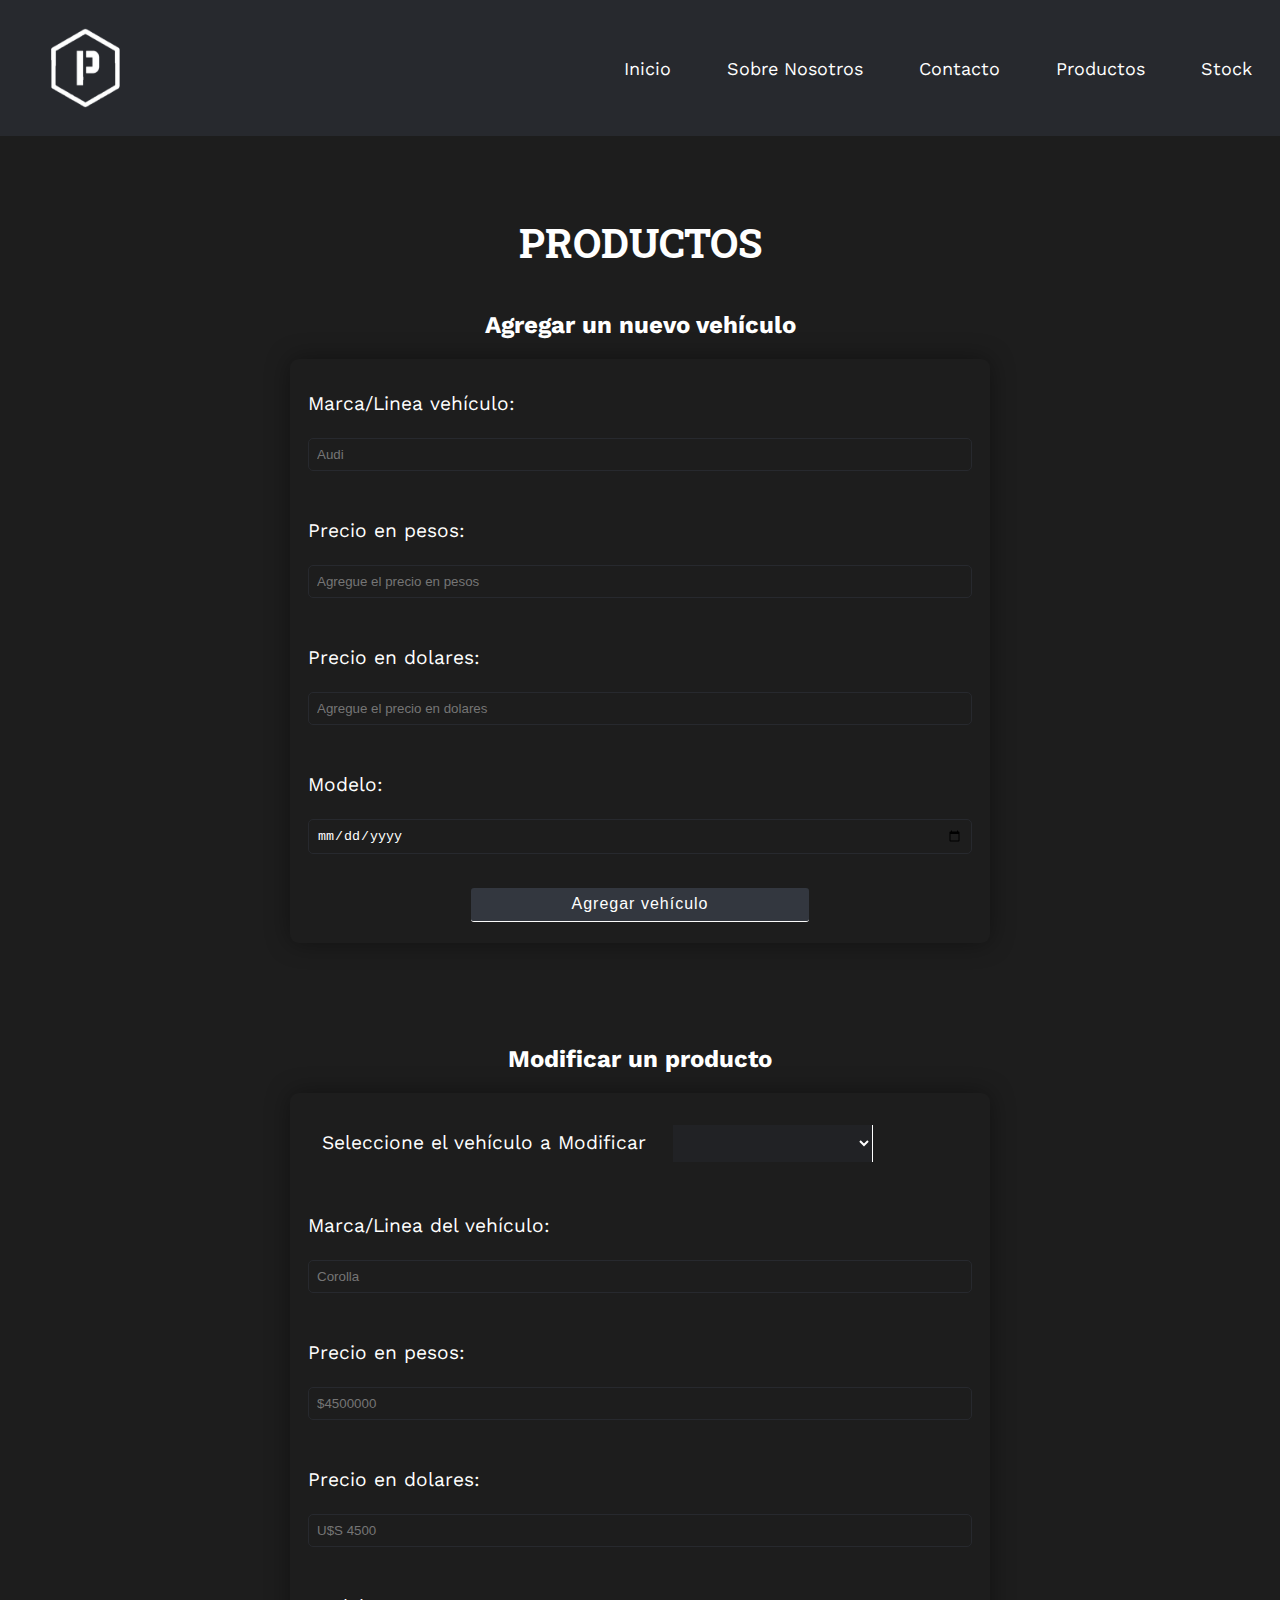
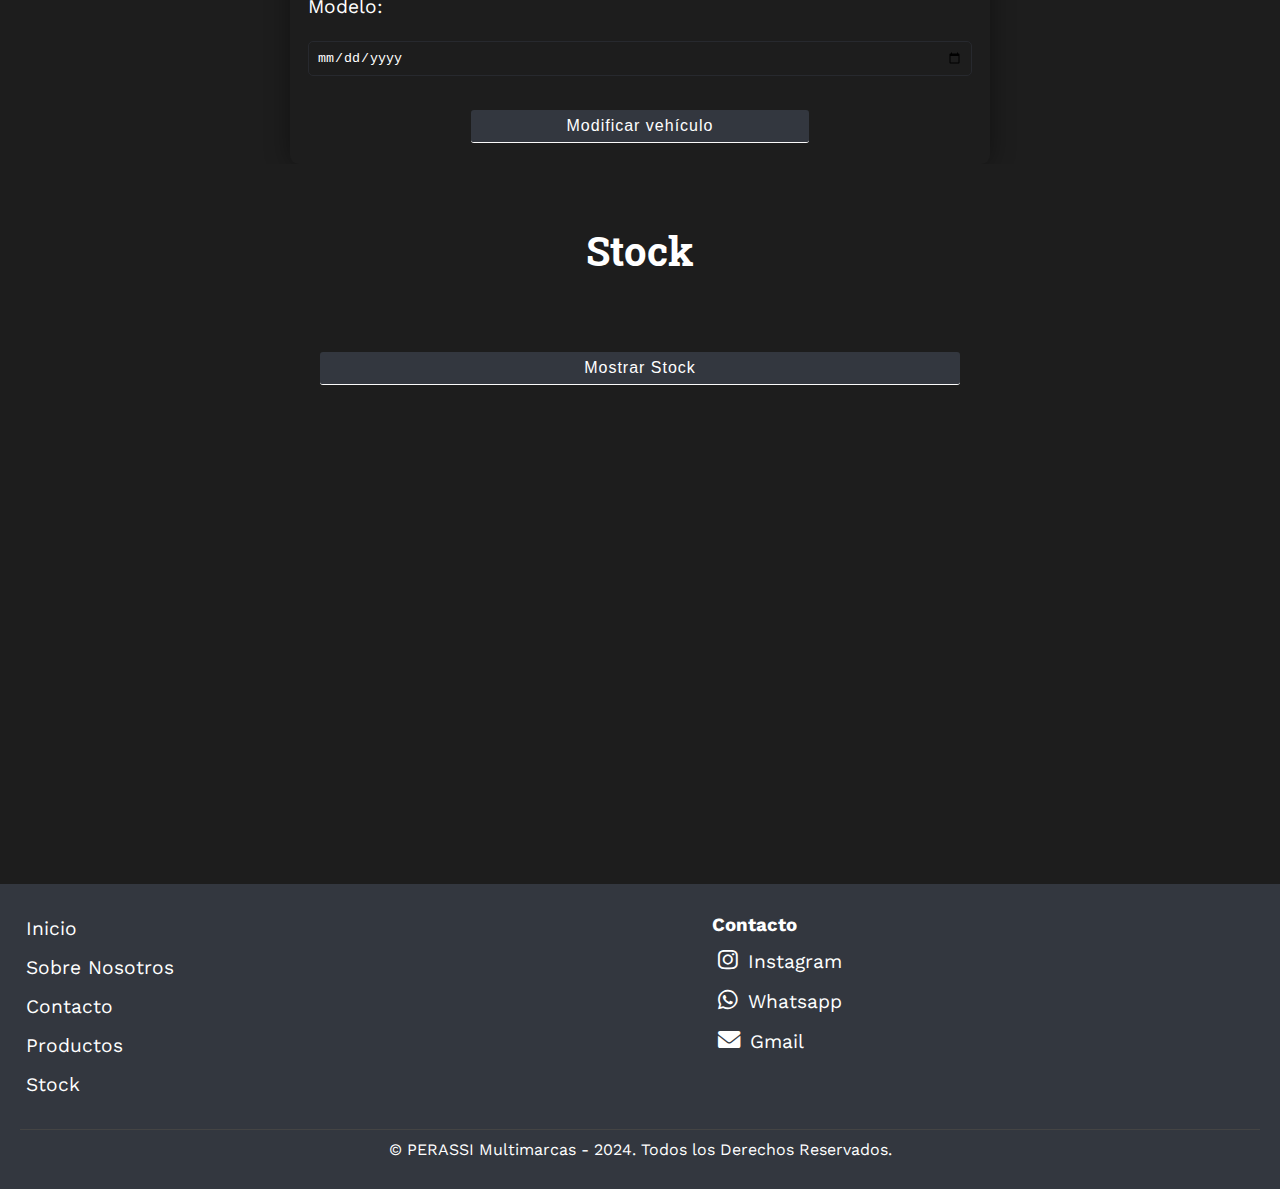
==== commit cd0a09c8: "ultima-revision" ====
--- a/productos.html
+++ b/productos.html
@@ -93,7 +93,6 @@
             <button onclick="Modificar()" class="btn__modificar">Modificar vehículo</button>
         </form>
     </section>
-    <!--SECCIÓN STOCK-->
     <section class="stock" id="Stock">
         <h2 class="stock__tittle">Stock</h2>
         <button onclick="ObtenerProductos()" class="stock__btn">Mostrar Stock</button>
@@ -132,4 +131,5 @@
     </footer>
 </body>
 <script src="script.js"></script>
+<script src="animacion.js"></script>
 </html>--- a/style.css
+++ b/style.css
@@ -1,26 +1,33 @@
 *{
     margin: 0;
     padding: 0;
-    font-family: 'Work Sans';
     box-sizing: border-box;
     scroll-behavior: smooth;
 }
 div, header, nav, section, form, h1, h2, h3, p, body {
     box-sizing: border-box;
 }
-    
+body {
+    margin: 0;
+    padding: 0;
+    font-family: 'Work Sans';
+}
 /*---------HEADER SECTION------------*/
+
 .header {
-    position: sticky;
-    z-index: 100;
-    top: 0;
     container-type: inline-size;
     container-name: header;
+    position: sticky;
+    top: 0;
+    z-index: 100;
+    will-change: background-color, padding;
 }
 
 
 .contenedor-header {
-    background-color: #27292E;
+    background-color: rgba(39, 41, 46, 1);
+    transition: background-color 0.5s ease, padding .5s ease;
+    padding: 16px 0;
 }
 
 .nav {
@@ -38,7 +45,7 @@
 
 .nav__item {
     list-style: none;
-    padding: 0 38px;
+    padding: 0 28px;
     font-size: 18px;
 }
 
@@ -51,6 +58,7 @@
 img {
     width: 100px;
     height: 100px;
+    margin-left: clamp(15px, 35px, 40px);
 }
 
 .nav__logo-container { 
@@ -71,8 +79,9 @@
     justify-content: center;
 }
 
+
 /*---------HEADER QUERIES------------*/
-@container header (max-width: 700px){
+@container header (max-width: 800px){
     .header {
         display: flex;
         position: relative;
@@ -83,7 +92,7 @@
         position: absolute;
         top: 100px;
         right: 0;
-        background-color: #27292E;
+        background-color: rgba(39, 41, 46, 0.7);
         width: 100%;
         z-index: 101;
     }
@@ -113,15 +122,17 @@
     display: flex;
 }
 
-/* Sección INICIO */
+/*---------INITIAL SECTION------------*/
 
 .contenedor-inicio {
-    min-height: 100vh;
+    min-height: calc(100dvh - 100px);
     box-sizing: border-box;
-    background-image: linear-gradient(#000a, #000a), url(imgs/background-img2.jpg);
+    background-image: linear-gradient(#000b, #000b), url(imgs/background-img2.jpg);
     background-repeat: no-repeat;
     background-size: cover;
     display: flex;
+    container-type: inline-size;
+    container-name: main;
 }
 h1 span {
     font-family: 'Roboto Slab';
@@ -158,6 +169,19 @@
     font-weight: bolder;
 }
 
+
+/*------------INITAIL QUERIES--------------*/
+@container main (max-width: 400px) {
+    h1 {
+        font-size: 3rem;
+    }
+    .contenedor-inicio p {
+        display: none;
+    }
+}
+
+
+
 /*--------------SECCION SOBRE NOSOTROS-----------------*/
 
 .sobreNosotros {
@@ -172,7 +196,6 @@
     text-align: center;
     font-family: 'Roboto Slab';
     font-size: 2.6rem;
-    line-height: 3;
     margin-bottom: 30px;
 }
 .sobreNosotros-subtittle {
@@ -267,7 +290,7 @@
 
 /*--------------QUERIES SOBRE NOSOTROS-----------------*/
 
-@container sobreNosotros (max-width: 600px){
+@container sobreNosotros (max-width: 750px){
     .timeline{
         flex-direction: column;
     }
@@ -367,6 +390,7 @@
 }
 
 .colContacto img {
+    margin: 5px;
     width: 100%;
     height: auto;
     border: 3px solid #fff;
@@ -388,7 +412,7 @@
 }
 
 
-/*-------------------SOBRE NOSOTROS SECTION----------------------*/
+/*-------------------PRODUCTO SECTION----------------------*/
 
 .form {
     padding-top: 80px;
@@ -606,6 +630,7 @@
     .form__card li {
         justify-content: flex-start;
         padding-right: 0;
+        flex-wrap: wrap;
     }
 }
 
